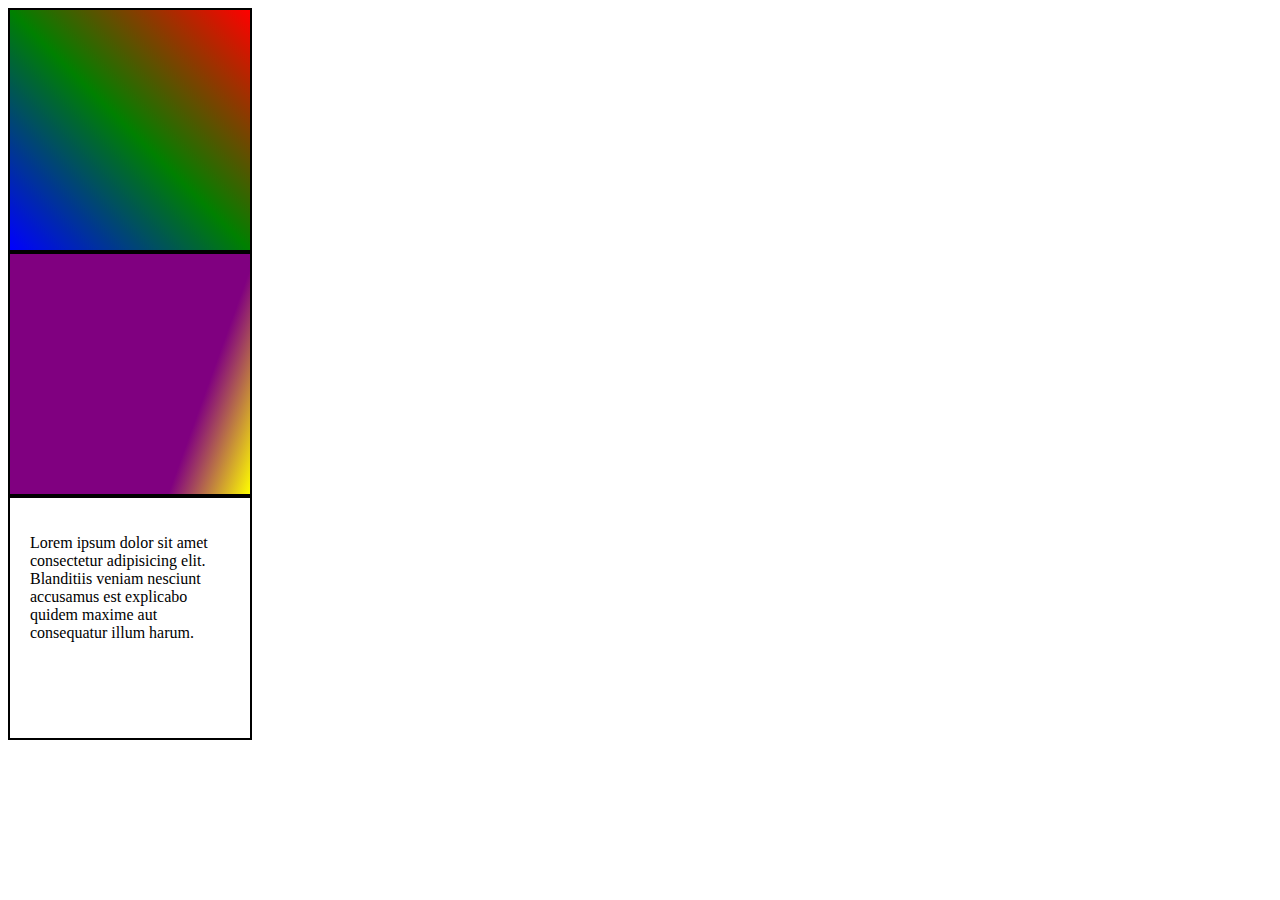
==== Degradées/index.html @ 01471565 "Degradées/" ====
<!DOCTYPE html>
<html lang="en">
<head>
    <link href="style.css" rel="stylesheet">
    <meta charset="UTF-8">
    <meta name="viewport" content="width=device-width, initial-scale=1.0">
    <title>Document</title>
</head>
<body>
    <div class="Cube1">

  </div>

    <div class="Cube2">
 
 </div>

    <div class="Cube3">

 <p> Lorem ipsum dolor sit amet consectetur adipisicing elit. Blanditiis veniam nesciunt accusamus est explicabo quidem maxime aut consequatur illum harum.     </p>

    </div>
</body>
</html>
---- Degradées/style.css ----
div {
    height: 200px;
    width: 200px;
border: solid 2px black;
padding: 20px;

}

.Cube1 {
    background-image: linear-gradient(to left bottom , red , green , blue);
}

.Cube2 {

    background-image: linear-gradient(-70deg , yellow , purple 25% );
}
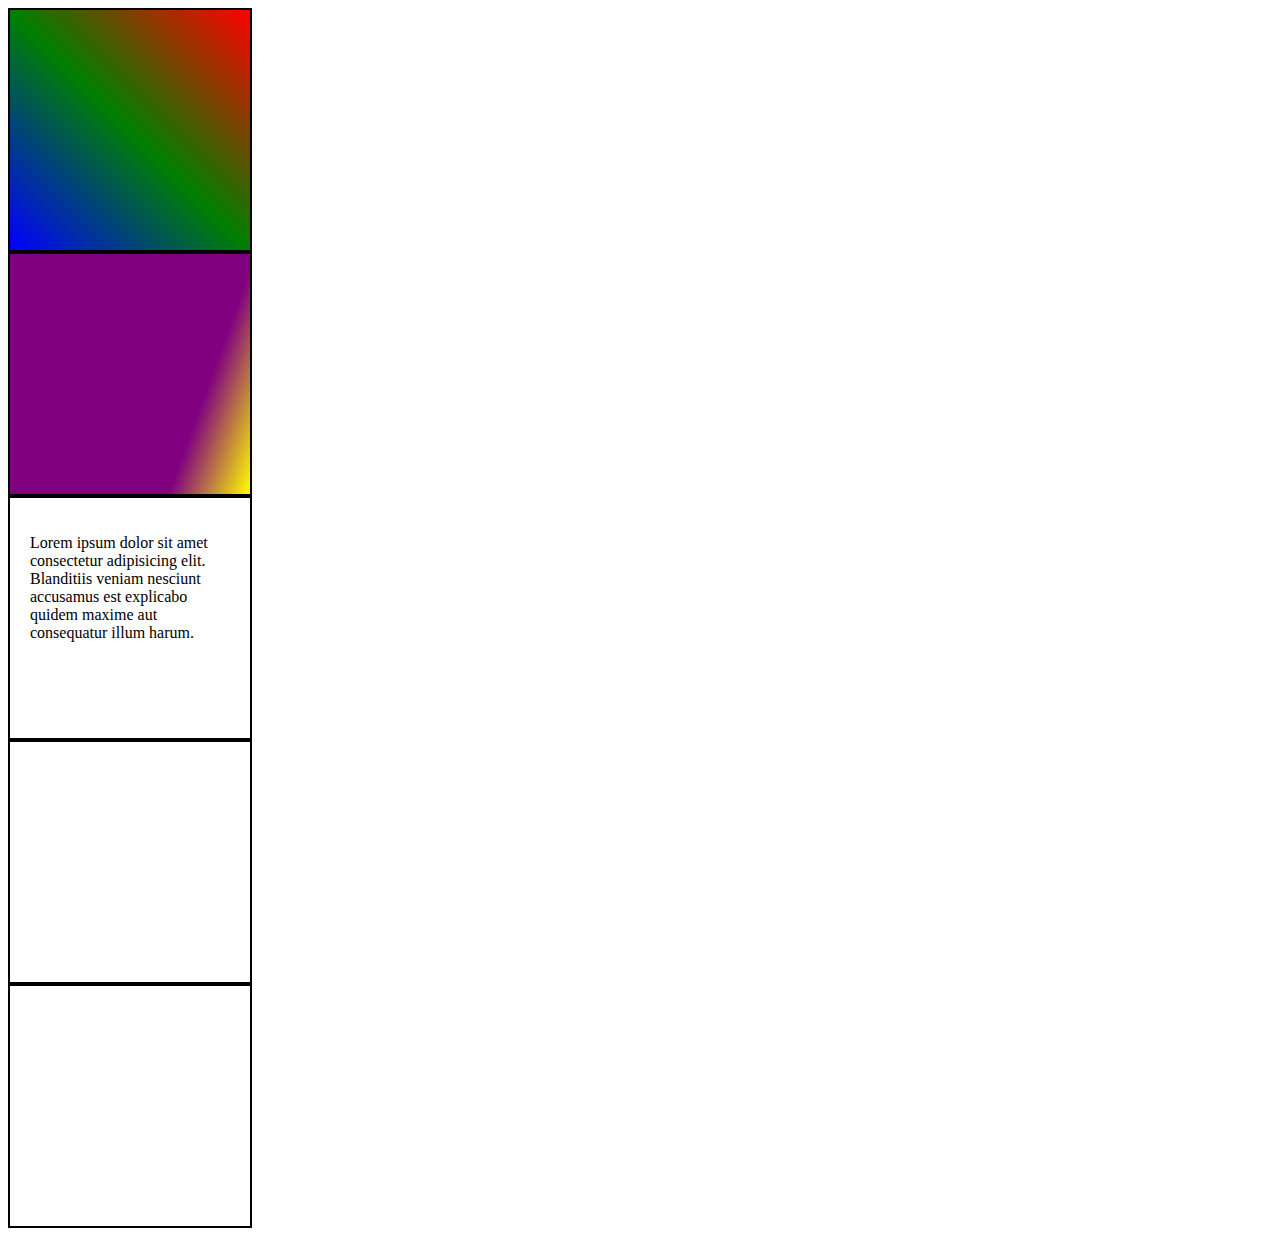
==== commit dd7011f5: "Degradées/" ====
--- a/Degradées/index.html
+++ b/Degradées/index.html
@@ -20,5 +20,21 @@
  <p> Lorem ipsum dolor sit amet consectetur adipisicing elit. Blanditiis veniam nesciunt accusamus est explicabo quidem maxime aut consequatur illum harum.     </p>
 
     </div>
+
+    <div class="Cube4">
+
+
+
+
+    </div>
+
+    <div class="Cube5">
+
+
+
+
+
+    </div>
+    
 </body>
 </html>--- a/Degradées/style.css
+++ b/Degradées/style.css
@@ -13,4 +13,19 @@
 .Cube2 {
 
     background-image: linear-gradient(-70deg , yellow , purple 25% );
+}
+.Cube3 {
+
+background-image :linear-gradient(to top,rgba(255, 255, 255, 0.945 ),rgba(255,255,255,0));
+
+}
+
+.Cube4 {
+
+    background-image : repeating-linear-gradient(circle at center , black , white , 10px);
+}
+
+.Cube5 {
+
+    background-image: repeating-linear-gradient(circle at center , white ,black 10px);
 }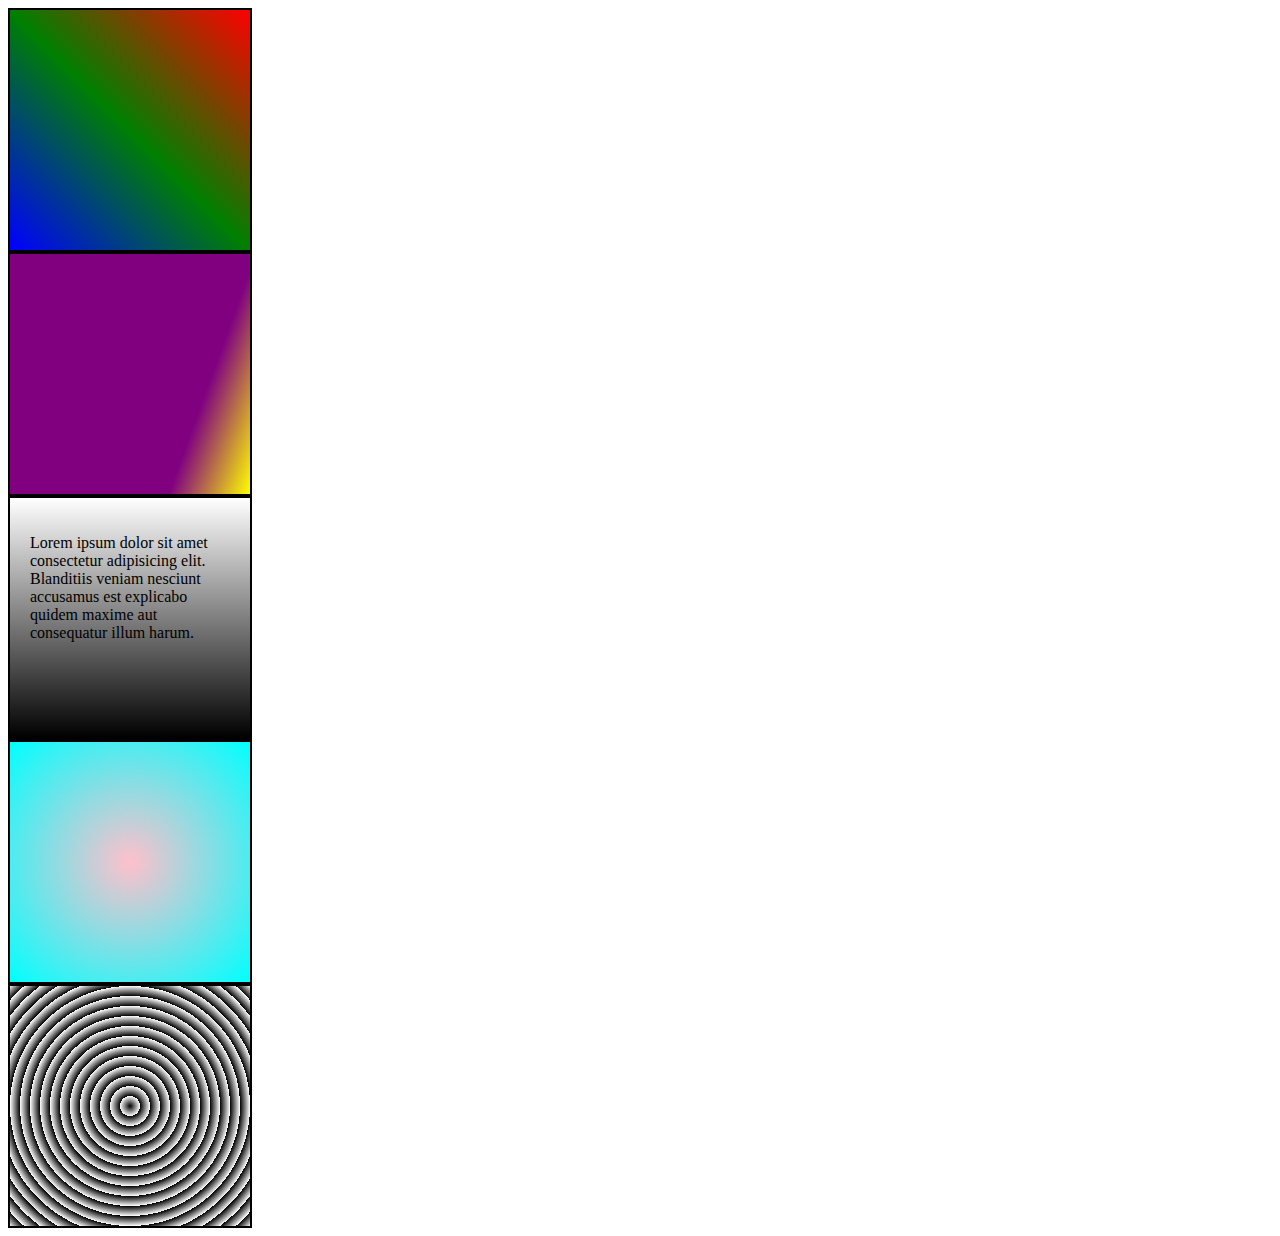
==== commit 996c105b: "Degradées/" ====
--- a/Degradées/index.html
+++ b/Degradées/index.html
@@ -19,19 +19,15 @@
 
  <p> Lorem ipsum dolor sit amet consectetur adipisicing elit. Blanditiis veniam nesciunt accusamus est explicabo quidem maxime aut consequatur illum harum.     </p>
 
-    </div>
+   </div>
 
     <div class="Cube4">
 
+    
+    </div>
 
 
-
-    </div>
-
     <div class="Cube5">
-
-
-
 
 
     </div>
--- a/Degradées/style.css
+++ b/Degradées/style.css
@@ -14,18 +14,21 @@
 
     background-image: linear-gradient(-70deg , yellow , purple 25% );
 }
-.Cube3 {
+.Cube3   {
 
-background-image :linear-gradient(to top,rgba(255, 255, 255, 0.945 ),rgba(255,255,255,0));
+    background-image: linear-gradient(to top ,rgba(0, 0, 0, 5),rgb(255, 255, 255,0.5) );
 
 }
 
 .Cube4 {
-
-    background-image : repeating-linear-gradient(circle at center , black , white , 10px);
+    background-image: repeating-radial-gradient(circle at center , pink , cyan );
 }
 
+
+
+
 .Cube5 {
-
-    background-image: repeating-linear-gradient(circle at center , white ,black 10px);
-}+    
+  background-image : repeating-radial-gradient(circle at center, black,
+  white 10px);
+}
